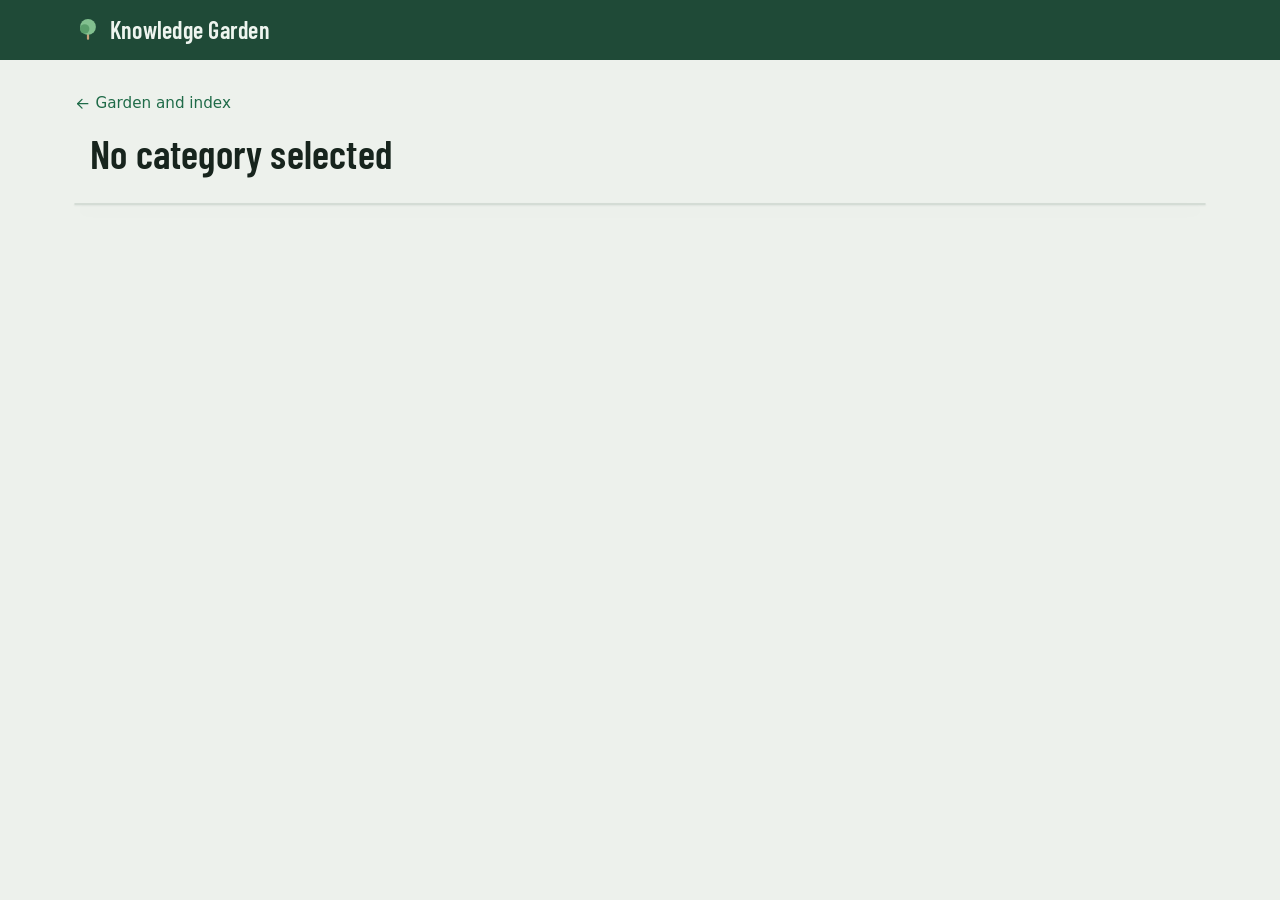
==== frontend/category.html @ 08284951 "Big library: import Wikipedia's Vital Articles, browse by category" ====
<!doctype html>
<html lang="en">
  <head>
    <meta charset="utf-8" />
    <meta name="viewport" content="width=device-width, initial-scale=1" />
    <title>Category · Knowledge Garden</title>
    <link rel="icon" href="data:image/svg+xml,%3Csvg xmlns='http://www.w3.org/2000/svg' viewBox='0 0 32 32'%3E%3Crect width='32' height='32' rx='6' fill='%231f4a37'/%3E%3Crect x='15' y='17' width='2.5' height='9' rx='1' fill='%23c9a27a'/%3E%3Ccircle cx='16' cy='13' r='8' fill='%2382c08f'/%3E%3Ccircle cx='12.6' cy='15' r='4.8' fill='%235a9e6b'/%3E%3C/svg%3E" />
    <link rel="stylesheet" href="style.css" />
  </head>
  <body>
    <header class="topbar">
      <div class="topbar-inner">
        <a class="wordmark" href="/">
          <svg viewBox="0 0 32 32" aria-hidden="true">
            <rect x="14.75" y="17" width="2.5" height="10" rx="1" fill="#c9a27a" />
            <circle cx="16" cy="12.5" r="9" fill="#82c08f" />
            <circle cx="12.2" cy="14.8" r="5.4" fill="#5a9e6b" />
          </svg>
          Knowledge Garden
        </a>
        <!-- common.js fills these two with the streak and the number of learned entries -->
        <div class="topbar-stats">
          <span id="topbar-streak" class="topbar-stat"></span>
          <span id="topbar-entries" class="topbar-stat"></span>
        </div>
      </div>
    </header>

    <main class="page">
      <a href="/" class="back-link" id="back"></a>

      <!-- category.js fills the header and the list of topics -->
      <header class="topic-header">
        <span id="category-swatch"></span>
        <div>
          <h1 id="category-title">Loading…</h1>
          <p id="category-description"></p>
          <p id="category-meta" class="muted"></p>
        </div>
      </header>

      <section class="plate" aria-labelledby="category-title">
        <ol id="category-topics" class="entries">
          <li class="list-message">Loading…</li>
        </ol>
      </section>
    </main>

    <script src="common.js"></script>
    <script src="trees.js"></script>
    <script src="category.js"></script>
  </body>
</html>
---- frontend/style.css ----
/* Knowledge Garden: a personal field guide to what you have learned.
   Every lesson is a numbered entry, every tree a specimen on the garden plate. */

/* ---------- Fonts (self-hosted, see fonts/README.md) ---------- */

@font-face {
  font-family: "Barlow Condensed";
  src: url("fonts/barlow-condensed-latin-500-normal.woff2") format("woff2");
  font-weight: 500;
  font-display: swap;
}

@font-face {
  font-family: "Barlow Condensed";
  src: url("fonts/barlow-condensed-latin-600-normal.woff2") format("woff2");
  font-weight: 600;
  font-display: swap;
}

@font-face {
  font-family: "Source Serif 4";
  src: url("fonts/source-serif-4-latin-400-normal.woff2") format("woff2");
  font-weight: 400;
  font-display: swap;
}

@font-face {
  font-family: "Source Serif 4";
  src: url("fonts/source-serif-4-latin-400-italic.woff2") format("woff2");
  font-weight: 400;
  font-style: italic;
  font-display: swap;
}

@font-face {
  font-family: "Source Serif 4";
  src: url("fonts/source-serif-4-latin-600-normal.woff2") format("woff2");
  font-weight: 600;
  font-display: swap;
}

/* ---------- Design tokens ---------- */

:root {
  /* Field-guide cover and pages */
  --cover: #1f4a37;
  --cover-deep: #173a2b;
  --cover-ink: #eef5ef;
  --cover-ink-2: #b9d1c1;
  --ground: #edf1ec;
  --page: #ffffff;
  --ink: #17241d;
  --ink-2: #4c5c52;
  --rule: #d4dcd5;
  --rule-strong: #b3c0b6;

  /* Actions and states */
  --action: #1f6b48;
  --action-hover: #17573a;
  --streak: #a8540e;
  --success: #2a7449;
  --success-bg: #e2f0e6;
  --error: #b42318;
  --error-bg: #fbe8e6;
  --selection: #cfe6d6;

  /* Type */
  --font-display: "Barlow Condensed", "Arial Narrow", sans-serif;
  --font-ui: system-ui, -apple-system, "Segoe UI", Roboto, "Helvetica Neue", Arial, sans-serif;
  --font-read: "Source Serif 4", Georgia, "Times New Roman", serif;

  /* Space (4px base) */
  --s1: 4px;
  --s2: 8px;
  --s3: 12px;
  --s4: 16px;
  --s5: 24px;
  --s6: 32px;
  --s7: 48px;
  --s8: 64px;

  --radius: 6px;
  --shadow: 0 1px 2px rgba(23, 36, 29, 0.06), 0 6px 18px rgba(23, 36, 29, 0.06);
  --page-width: 1180px;
}

/* ---------- Base ---------- */

* {
  box-sizing: border-box;
}

html {
  scrollbar-color: var(--rule-strong) var(--ground);
}

body {
  margin: 0;
  font-family: var(--font-ui);
  font-size: 16px;
  line-height: 1.5;
  color: var(--ink);
  background: var(--ground);
  caret-color: var(--action);
  -webkit-font-smoothing: antialiased;
}

::selection {
  background: var(--selection);
  color: var(--ink);
}

a {
  color: var(--action);
  text-underline-offset: 3px;
  text-decoration-thickness: 1px;
}

a:hover {
  color: var(--action-hover);
}

:focus-visible {
  outline: 2px solid var(--action);
  outline-offset: 2px;
}

h1,
h2,
h3 {
  font-family: var(--font-display);
  font-weight: 600;
  line-height: 1.1;
  letter-spacing: 0.005em;
  text-wrap: balance;
  margin: 0;
}

h1 {
  font-size: 2.5rem;
}

h2 {
  font-size: 1.375rem;
}

h3 {
  font-size: 1.2rem;
}

p {
  margin: 0;
}

/* The hidden attribute must win over any display rule (grid, flex) below */
[hidden] {
  display: none !important;
}

.icon {
  width: 1.15em;
  height: 1.15em;
  flex: none;
  vertical-align: -0.2em;
}

.muted {
  color: var(--ink-2);
}

.visually-hidden {
  position: absolute;
  width: 1px;
  height: 1px;
  overflow: hidden;
  clip: rect(0 0 0 0);
  white-space: nowrap;
}

/* ---------- Top bar (the field guide's cover) ---------- */

.topbar {
  background: var(--cover);
  color: var(--cover-ink);
}

.topbar-inner {
  max-width: var(--page-width);
  margin: 0 auto;
  padding: var(--s3) var(--s5);
  display: flex;
  align-items: center;
  gap: var(--s5);
}

.wordmark {
  display: flex;
  align-items: center;
  gap: var(--s2);
  color: var(--cover-ink);
  text-decoration: none;
  font-family: var(--font-display);
  font-weight: 600;
  font-size: 1.5rem;
  letter-spacing: 0.01em;
}

.wordmark:hover {
  color: #ffffff;
}

.wordmark svg {
  width: 28px;
  height: 28px;
}

.topbar-stats {
  margin-left: auto;
  display: flex;
  gap: var(--s5);
  font-size: 0.95rem;
}

.topbar-stat {
  display: flex;
  align-items: center;
  gap: var(--s2);
  color: var(--cover-ink-2);
}

.topbar-stat strong {
  color: var(--cover-ink);
  font-family: var(--font-display);
  font-size: 1.25rem;
  font-weight: 600;
  font-variant-numeric: tabular-nums;
}

.topbar-stat .icon {
  width: 22px;
  height: 22px;
}

.topbar-stat.lit .icon {
  color: #f2a65a;
}

/* ---------- Page layouts ---------- */

.page {
  max-width: var(--page-width);
  margin: 0 auto;
  padding: var(--s6) var(--s5) var(--s8);
}

.home {
  display: grid;
  grid-template-columns: minmax(0, 3fr) minmax(300px, 2fr);
  gap: var(--s5);
  align-items: start;
}

.narrow {
  max-width: 820px;
}

/* A plate is a white page of the field guide */
.plate {
  background: var(--page);
  border: 1px solid var(--rule);
  border-radius: var(--radius);
  box-shadow: var(--shadow);
}

.side {
  display: grid;
  gap: var(--s5);
}

.panel {
  padding: var(--s5);
}

.panel h2 {
  margin-bottom: var(--s3);
}

/* ---------- Buttons ---------- */

.button {
  display: inline-flex;
  align-items: center;
  justify-content: center;
  gap: var(--s2);
  min-height: 44px;
  padding: 0 var(--s5);
  border: 1px solid var(--action);
  border-radius: var(--radius);
  background: var(--action);
  color: #ffffff;
  font: 600 1rem/1 var(--font-ui);
  text-decoration: none;
  cursor: pointer;
  transition: background-color 120ms ease-out, transform 120ms ease-out;
}

.button:hover {
  background: var(--action-hover);
  color: #ffffff;
}

.button:active {
  transform: translateY(1px);
}

.button[disabled] {
  opacity: 0.5;
  cursor: not-allowed;
}

.button.secondary {
  background: var(--page);
  color: var(--action);
}

.button.secondary:hover {
  background: var(--success-bg);
}

.text-button {
  background: none;
  border: none;
  padding: var(--s2) 0;
  color: var(--ink-2);
  font: inherit;
  font-size: 0.9rem;
  text-decoration: underline;
  text-underline-offset: 3px;
  cursor: pointer;
}

.text-button:hover {
  color: var(--error);
}

.back-link {
  display: inline-flex;
  align-items: center;
  gap: var(--s1);
  font-size: 0.95rem;
  text-decoration: none;
  margin-bottom: var(--s4);
}

.back-link:hover {
  text-decoration: underline;
}

/* ---------- Garden plate (home) ---------- */

.garden-plate {
  padding: var(--s5) var(--s5) var(--s4);
}

.plate-heading {
  display: flex;
  align-items: baseline;
  justify-content: space-between;
  gap: var(--s4);
  flex-wrap: wrap;
}

.plate-heading h1 {
  font-size: 2.25rem;
}

#garden-status {
  color: var(--ink-2);
}

#garden-status.thirsty {
  color: var(--streak);
}

/* The garden sits on a dark green backdrop, so the bright block stands out */
.garden {
  margin: var(--s4) 0 var(--s4);
  padding: var(--s4) var(--s5) var(--s5);
  background: var(--cover-deep);
  border-radius: var(--radius);
}

.garden-svg {
  display: block;
  width: 100%;
  height: auto;
}

/* The ruled caption under a plate, like a field guide figure line */
.plate-caption {
  border-top: 1px solid var(--rule);
  padding-top: var(--s3);
  font-size: 0.9rem;
  color: var(--ink-2);
}

.tree {
  cursor: pointer;
  transition: transform 160ms ease-out;
  transform-box: fill-box;
  transform-origin: 50% 100%;
}

.tree:hover {
  transform: scale(1.06);
}

.tree:focus {
  outline: none;
}

.tree-ring {
  fill: none;
  stroke: transparent;
}

.tree:focus-visible .tree-ring,
.tree.selected .tree-ring {
  fill: rgba(255, 255, 255, 0.18);
  stroke: #ffffff;
  stroke-width: 2.5;
}

/* Key to the trees, under the plate caption */
.tree-key {
  list-style: none;
  margin: var(--s3) 0 0;
  padding: 0;
  display: flex;
  flex-wrap: wrap;
  gap: var(--s2) var(--s4);
  font-size: 0.875rem;
}

.tree-key li {
  display: inline-flex;
  align-items: center;
  gap: var(--s1);
}

.tree-key .swatch {
  width: 20px;
  height: 24px;
}

.tree-key li.unused {
  color: var(--ink-2);
  opacity: 0.55;
}

/* A specimen entry, opened from the garden */
.entry {
  margin-top: var(--s4);
  padding: var(--s4) var(--s5);
  border: 1px solid var(--rule);
  border-radius: var(--radius);
  background: #fbfcfa;
  display: grid;
  grid-template-columns: auto 1fr;
  gap: var(--s1) var(--s4);
}

.entry-number {
  grid-row: span 3;
  font-family: var(--font-display);
  font-weight: 600;
  font-size: 2rem;
  line-height: 1;
  color: var(--ink-2);
  font-variant-numeric: tabular-nums;
}

.entry h3 {
  font-size: 1.4rem;
}

.entry dl {
  display: flex;
  flex-wrap: wrap;
  gap: var(--s1) var(--s5);
  margin: var(--s1) 0;
  font-size: 0.95rem;
}

.entry dt {
  color: var(--ink-2);
}

.entry dd {
  margin: 0;
  font-weight: 600;
}

.entry .entry-field {
  display: flex;
  gap: var(--s2);
}

/* ---------- Next entry, streak and index (home side) ---------- */

.next-number {
  color: var(--ink-2);
  font-variant-numeric: tabular-nums;
  margin-right: 0.1em;
}

.next-title {
  font-family: var(--font-display);
  font-size: 1.75rem;
  font-weight: 600;
  line-height: 1.1;
  margin: 0 0 var(--s2);
}

.next-meta {
  color: var(--ink-2);
  margin-bottom: var(--s4);
}

.streak-line {
  display: flex;
  align-items: center;
  gap: var(--s3);
}

.streak-line .icon {
  width: 32px;
  height: 32px;
  color: var(--streak);
}

.streak-line.cold .icon {
  color: var(--rule-strong);
}

.streak-count {
  font-family: var(--font-display);
  font-size: 1.5rem;
  font-weight: 600;
  line-height: 1.1;
}

.streak-today {
  font-size: 0.95rem;
  color: var(--ink-2);
}

.streak-today.done {
  color: var(--success);
}

/* The index: a ruled list of topics, like the back of a field guide */
.index-list {
  list-style: none;
  margin: 0;
  padding: 0;
}

.index-list li + li {
  border-top: 1px solid var(--rule);
}

.index-row {
  display: grid;
  grid-template-columns: 2.25rem auto 1fr auto;
  align-items: center;
  gap: var(--s3);
  padding: var(--s3) var(--s2);
  margin: 0 calc(var(--s2) * -1);
  color: var(--ink);
  text-decoration: none;
  border-radius: var(--radius);
  transition: background-color 120ms ease-out;
}

/* Category rows have no section number: tree, name, count */
.index-row.category-row {
  grid-template-columns: auto 1fr auto;
}

.index-row.category-row .meter {
  grid-column: 2 / 4;
}

.index-row:hover {
  background: var(--ground);
  color: var(--ink);
}

.section-number {
  font-family: var(--font-display);
  font-weight: 600;
  font-size: 1.1rem;
  color: var(--ink-2);
  font-variant-numeric: tabular-nums;
}

.swatch {
  width: 24px;
  height: 28px;
  flex: none;
}

.index-name {
  font-weight: 600;
  display: block;
}

.index-description {
  display: block;
  font-size: 0.875rem;
  color: var(--ink-2);
}

.index-count {
  font-family: var(--font-display);
  font-size: 1.1rem;
  font-weight: 600;
  color: var(--ink-2);
  font-variant-numeric: tabular-nums;
  text-align: right;
}

.index-count.complete {
  color: var(--success);
}

.meter {
  grid-column: 3 / 5;
  height: 3px;
  background: var(--rule);
  border-radius: 2px;
  overflow: hidden;
}

.meter span {
  display: block;
  height: 100%;
  background: var(--action);
}

.list-message {
  padding: var(--s3) 0;
  color: var(--ink-2);
}

.list-message.error {
  color: var(--error);
}

.reset-row {
  margin-top: var(--s3);
  border-top: 1px solid var(--rule);
  padding-top: var(--s2);
}

/* ---------- Topic page ---------- */

.topic-header {
  display: grid;
  grid-template-columns: auto 1fr;
  gap: var(--s4);
  align-items: center;
  margin-bottom: var(--s5);
}

.topic-header .swatch {
  width: 56px;
  height: 66px;
}

.topic-header p {
  color: var(--ink-2);
  margin-top: var(--s1);
}

#topic-meta {
  font-family: var(--font-display);
  font-weight: 500;
  font-size: 1.05rem;
  letter-spacing: 0.01em;
}

.entries {
  list-style: none;
  margin: 0;
  padding: 0;
}

.entries li + li {
  border-top: 1px solid var(--rule);
}

.entry-row {
  display: grid;
  grid-template-columns: 3.5rem 1fr auto auto;
  align-items: center;
  gap: var(--s4);
  padding: var(--s4) var(--s5);
  color: var(--ink);
  text-decoration: none;
  transition: background-color 120ms ease-out;
}

.entry-row:hover {
  background: #f6f8f5;
  color: var(--ink);
}

.entry-row .entry-row-number {
  font-family: var(--font-display);
  font-weight: 600;
  font-size: 1.5rem;
  color: var(--ink-2);
  font-variant-numeric: tabular-nums;
}

.entry-row-title {
  font-family: var(--font-display);
  font-weight: 600;
  font-size: 1.35rem;
  line-height: 1.15;
}

.entry-row-minutes {
  display: block;
  font-size: 0.875rem;
  color: var(--ink-2);
  margin-top: 2px;
}

.status {
  display: inline-flex;
  align-items: center;
  gap: var(--s1);
  font-size: 0.875rem;
  font-weight: 600;
  white-space: nowrap;
  color: var(--ink-2);
}

.status.learned {
  color: var(--success);
}

.entry-row .arrow {
  color: var(--ink-2);
}

/* ---------- Lesson page (reading) ---------- */

.lesson-head {
  margin-bottom: var(--s5);
}

.lesson-number {
  color: var(--ink-2);
  font-variant-numeric: tabular-nums;
  margin-right: 0.1em;
}

.lesson-head h1 {
  font-size: 2.75rem;
  margin: 0 0 var(--s2);
}

.lesson-meta {
  display: flex;
  flex-wrap: wrap;
  gap: var(--s2) var(--s4);
  color: var(--ink-2);
  font-size: 0.95rem;
}

.lesson-meta .status {
  font-size: 0.95rem;
}

.lesson-body {
  display: grid;
  grid-template-columns: minmax(0, 1fr) minmax(220px, 300px);
  gap: var(--s6);
  padding: var(--s6);
}

.reading {
  max-width: 65ch;
  font-family: var(--font-read);
  font-size: 1.1875rem;
  line-height: 1.65;
}

.reading p + p {
  margin-top: 1em;
}

.figure {
  margin: 0;
  align-self: start;
}

.figure img {
  display: block;
  width: 100%;
  height: auto;
  border-radius: 4px;
  border: 1px solid var(--rule);
  background: var(--ground);
}

.figure figcaption {
  margin-top: var(--s2);
  font-size: 0.85rem;
  color: var(--ink-2);
}

.source {
  grid-column: 1 / -1;
  border-top: 1px solid var(--rule);
  padding-top: var(--s3);
  font-size: 0.9rem;
  color: var(--ink-2);
}

/* ---------- Self-test (quiz) ---------- */

.quiz-section {
  margin-top: var(--s7);
}

.quiz-intro {
  display: flex;
  align-items: center;
  justify-content: space-between;
  gap: var(--s4);
  flex-wrap: wrap;
  padding: var(--s5) var(--s6);
}

.quiz-intro p {
  color: var(--ink-2);
  margin-top: var(--s1);
}

#quiz-form {
  display: grid;
  gap: var(--s4);
  margin-top: var(--s4);
}

.question {
  margin: 0;
  padding: var(--s5) var(--s6);
  border: 1px solid var(--rule);
  border-radius: var(--radius);
  background: var(--page);
}

.question legend {
  float: left;
  width: 100%;
  padding: 0;
  margin-bottom: var(--s3);
  font-family: var(--font-display);
  font-size: 1.35rem;
  font-weight: 600;
  line-height: 1.2;
}

.question legend .q-number {
  color: var(--ink-2);
  margin-right: var(--s2);
  font-variant-numeric: tabular-nums;
}

.option {
  clear: both;
  display: flex;
  align-items: center;
  gap: var(--s3);
  padding: var(--s3) var(--s4);
  margin-top: var(--s2);
  border: 1px solid var(--rule);
  border-radius: var(--radius);
  cursor: pointer;
  transition: border-color 120ms ease-out, background-color 120ms ease-out;
}

.option:hover {
  border-color: var(--rule-strong);
  background: #f8faf7;
}

.option input {
  accent-color: var(--action);
  width: 18px;
  height: 18px;
  margin: 0;
}

.option:has(input:checked) {
  border-color: var(--action);
  background: var(--success-bg);
}

.option:has(input:disabled) {
  cursor: default;
}

.option.right,
.option.right:has(input:checked) {
  border-color: var(--success);
  background: var(--success-bg);
}

.option.wrong,
.option.wrong:has(input:checked) {
  border-color: var(--error);
  background: var(--error-bg);
}

.option .icon {
  margin-left: auto;
}

.option.right .icon {
  color: var(--success);
}

.option.wrong .icon {
  color: var(--error);
}

.explanation {
  clear: both;
  margin-top: var(--s3);
  font-size: 0.95rem;
  color: var(--ink-2);
}

.explanation strong {
  color: var(--ink);
}

.quiz-actions {
  display: flex;
  justify-content: flex-end;
}

.quiz-result {
  margin-top: var(--s4);
  padding: var(--s5) var(--s6);
  display: grid;
  grid-template-columns: auto 1fr auto;
  align-items: center;
  gap: var(--s2) var(--s5);
}

.quiz-result.passed {
  border-color: var(--success);
}

.result-score {
  font-family: var(--font-display);
  font-weight: 600;
  font-size: 2.5rem;
  line-height: 1;
  font-variant-numeric: tabular-nums;
}

.quiz-result.passed .result-score {
  color: var(--success);
}

.result-message {
  color: var(--ink);
}

.result-actions {
  display: flex;
  flex-wrap: wrap;
  gap: var(--s2);
}

.result-message .muted {
  display: block;
  margin-top: 2px;
}

.message-error {
  color: var(--error);
}

/* ---------- Responsive ---------- */

@media (max-width: 960px) {
  .home {
    grid-template-columns: 1fr;
  }

  .lesson-body {
    grid-template-columns: 1fr;
    padding: var(--s5);
  }

  .figure {
    max-width: 360px;
  }
}

@media (max-width: 600px) {
  .topbar-inner {
    padding: var(--s3) var(--s4);
    gap: var(--s3);
  }

  .topbar-stats {
    gap: var(--s3);
  }

  .topbar-stat .label {
    display: none;
  }

  .page {
    padding: var(--s5) var(--s4) var(--s7);
  }

  h1,
  .lesson-head h1 {
    font-size: 2rem;
  }

  .entry-row {
    grid-template-columns: 2.5rem 1fr auto;
    padding: var(--s4);
  }

  .entry-row .arrow {
    display: none;
  }

  .question,
  .quiz-intro,
  .quiz-result {
    padding: var(--s4);
  }

  .quiz-result {
    grid-template-columns: auto 1fr;
  }

  .result-actions {
    grid-column: 1 / -1;
  }
}

@media (prefers-reduced-motion: reduce) {
  * {
    transition: none !important;
  }
}
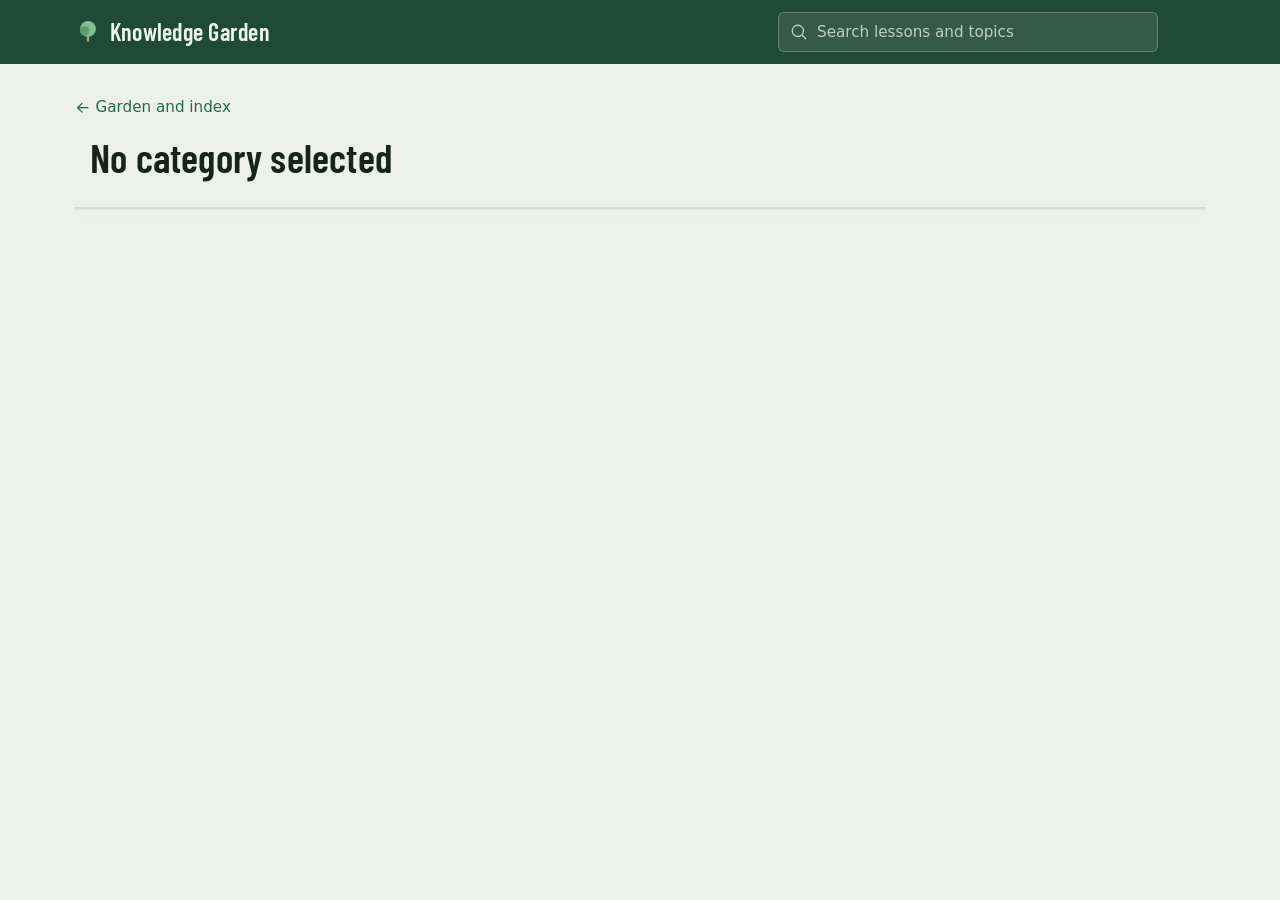
==== commit be9d670a: "Search bar: find any lesson or topic as you type" ====
--- a/frontend/category.html
+++ b/frontend/category.html
@@ -18,6 +18,14 @@
           </svg>
           Knowledge Garden
         </a>
+        <!-- search.js: results appear under the box as you type -->
+        <form id="search-form" class="topbar-search" role="search">
+          <label class="visually-hidden" for="search-input">Search lessons and topics</label>
+          <input id="search-input" type="search" placeholder="Search lessons and topics" autocomplete="off"
+                 aria-controls="search-results" aria-expanded="false" />
+          <div id="search-results" class="search-results" hidden></div>
+          <p id="search-status" class="visually-hidden" aria-live="polite"></p>
+        </form>
         <!-- common.js fills these two with the streak and the number of learned entries -->
         <div class="topbar-stats">
           <span id="topbar-streak" class="topbar-stat"></span>
@@ -48,6 +56,7 @@
 
     <script src="common.js"></script>
     <script src="trees.js"></script>
+    <script src="search.js"></script>
     <script src="category.js"></script>
   </body>
 </html>
--- a/frontend/style.css
+++ b/frontend/style.css
@@ -214,8 +214,111 @@
   height: 28px;
 }
 
+/* Search box in the top bar; the results open under it like a small plate */
+.topbar-search {
+  position: relative;
+  flex: 1 1 260px;
+  max-width: 380px;
+  margin-left: auto;
+}
+
+.topbar-search > .icon {
+  position: absolute;
+  left: 12px;
+  top: 50%;
+  transform: translateY(-50%);
+  width: 18px;
+  height: 18px;
+  color: var(--cover-ink-2);
+  pointer-events: none;
+}
+
+#search-input {
+  width: 100%;
+  height: 40px;
+  padding: 0 var(--s3) 0 38px;
+  border: 1px solid rgba(238, 245, 239, 0.28);
+  border-radius: var(--radius);
+  background: rgba(238, 245, 239, 0.1);
+  color: var(--cover-ink);
+  font: 400 0.95rem var(--font-ui);
+}
+
+#search-input::placeholder {
+  color: var(--cover-ink-2);
+}
+
+#search-input:focus {
+  outline: none;
+  background: var(--page);
+  border-color: var(--page);
+  color: var(--ink);
+}
+
+#search-input:focus::placeholder {
+  color: var(--ink-2);
+}
+
+.topbar-search:focus-within > .icon {
+  color: var(--ink-2);
+}
+
+.search-results {
+  position: absolute;
+  z-index: 10;
+  top: calc(100% + 6px);
+  left: 0;
+  right: 0;
+  max-height: min(70vh, 460px);
+  overflow-y: auto;
+  padding: var(--s1);
+  background: var(--page);
+  border: 1px solid var(--rule);
+  border-radius: var(--radius);
+  box-shadow: var(--shadow);
+}
+
+.search-result {
+  display: grid;
+  grid-template-columns: auto 1fr;
+  align-items: center;
+  gap: var(--s3);
+  padding: var(--s2) var(--s3);
+  border-radius: 4px;
+  color: var(--ink);
+  text-decoration: none;
+}
+
+.search-result:hover,
+.search-result:focus-visible {
+  background: var(--ground);
+  color: var(--ink);
+  outline: none;
+}
+
+.search-title {
+  display: block;
+  font-weight: 600;
+}
+
+.search-title mark {
+  background: var(--selection);
+  color: inherit;
+  border-radius: 2px;
+}
+
+.search-meta {
+  display: block;
+  font-size: 0.85rem;
+  color: var(--ink-2);
+}
+
+.search-empty {
+  padding: var(--s3);
+  color: var(--ink-2);
+}
+
 .topbar-stats {
-  margin-left: auto;
   display: flex;
   gap: var(--s5);
   font-size: 0.95rem;
@@ -1032,6 +1135,21 @@
     display: none;
   }
 
+  .topbar-inner {
+    flex-wrap: wrap;
+  }
+
+  /* On a phone the search box gets its own full-width row under the wordmark */
+  .topbar-search {
+    order: 3;
+    flex-basis: 100%;
+    max-width: none;
+  }
+
+  .topbar-stats {
+    margin-left: auto;
+  }
+
   .page {
     padding: var(--s5) var(--s4) var(--s7);
   }
